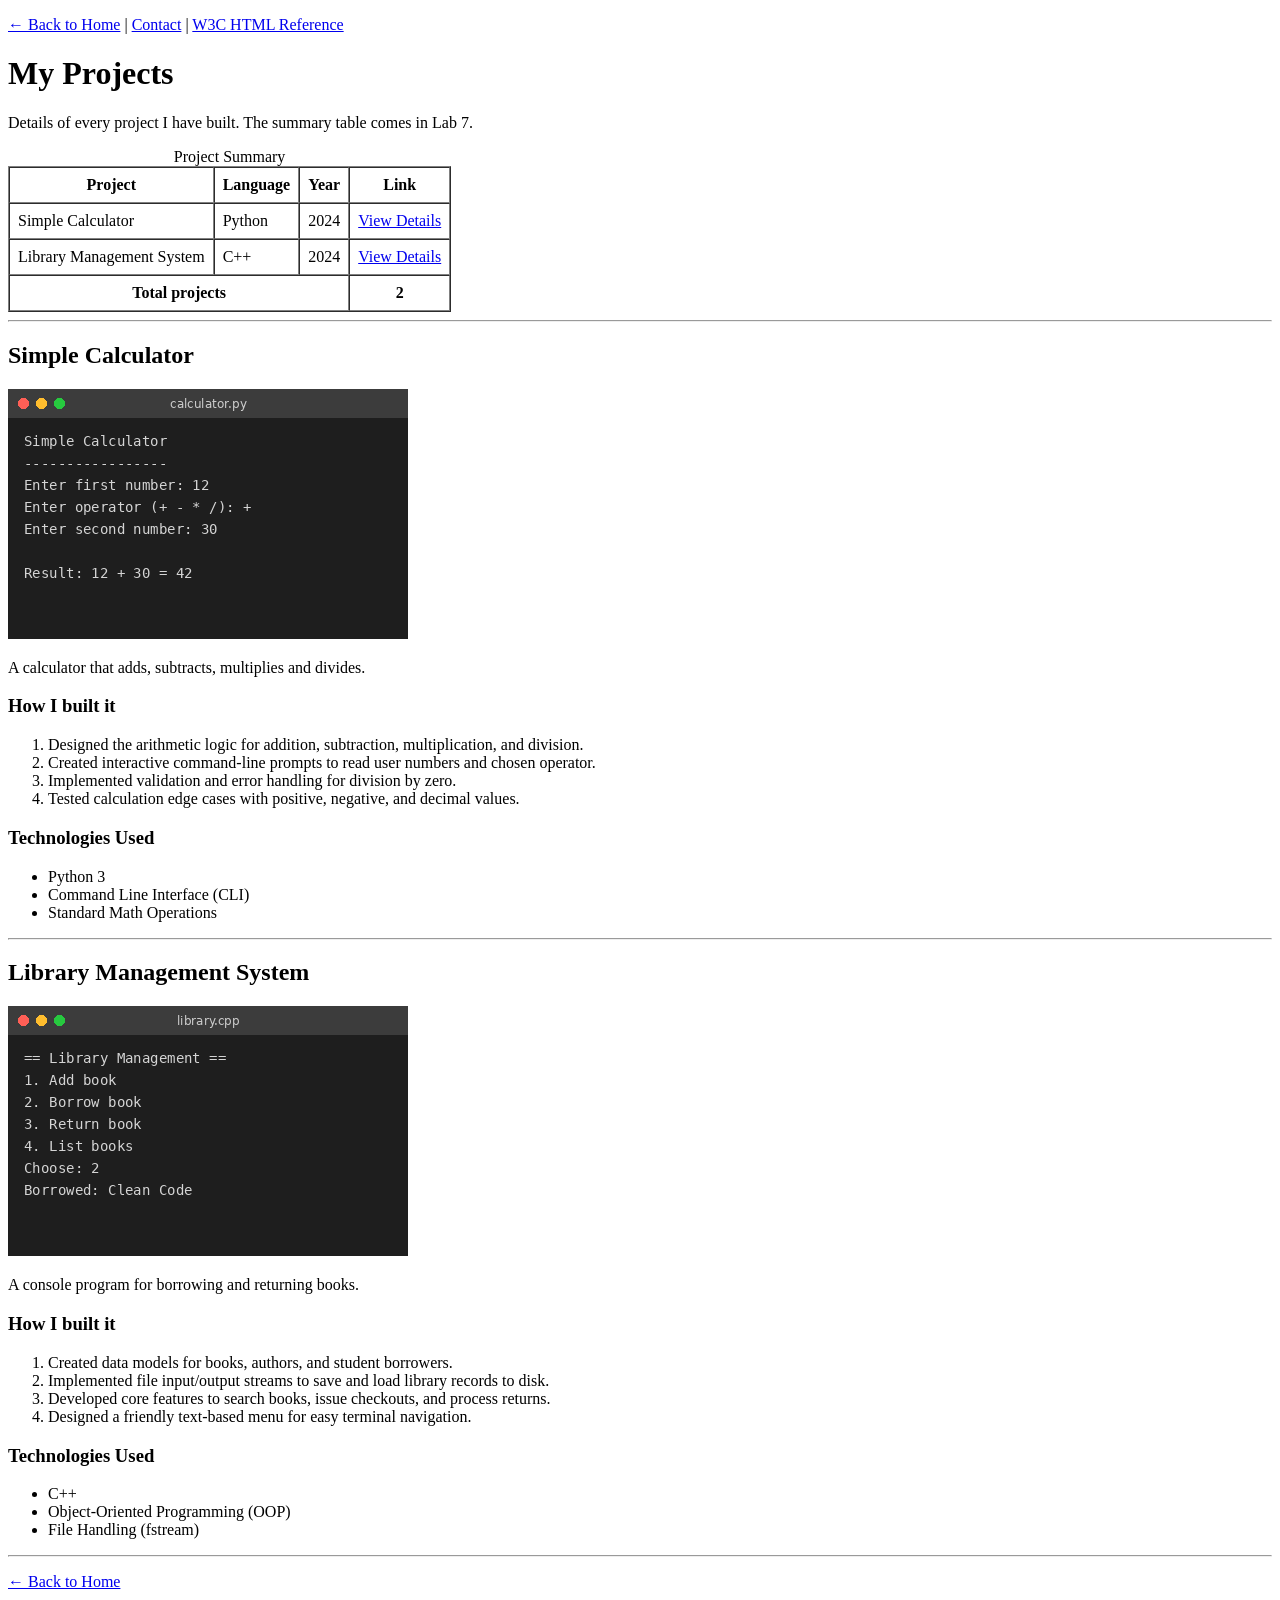
==== projects.html @ 81e09c3b "chapter 2 part 1-html portfolio" ====
<!DOCTYPE html>
<html lang="en">
<head>
    <meta charset="UTF-8">
    <link rel="icon" type="image/png" href="images/favicon.png">
    <title>Projects | Abemelek Samson</title>
</head>
<body>
    <p>
        <a href="index.html">← Back to Home</a> |
        <a href="index.html#contact">Contact</a> |
        <a href="https://www.w3.org/">W3C HTML Reference</a>
    </p>

    <h1>My Projects</h1>
    <p>Details of every project I have built. The summary table comes in Lab 7.</p>

    <table border="1" cellpadding="8" cellspacing="0">
        <caption>Project Summary</caption>
        <thead>
            <tr>
                <th>Project</th>
                <th>Language</th>
                <th>Year</th>
                <th>Link</th>
            </tr>
        </thead>
        <tbody>
            <tr>
                <td>Simple Calculator</td>
                <td>Python</td>
                <td>2024</td>
                <td><a href="#calculator">View Details</a></td>
            </tr>
            <tr>
                <td>Library Management System</td>
                <td>C++</td>
                <td>2024</td>
                <td><a href="#library">View Details</a></td>
            </tr>
        </tbody>
        <tfoot>
            <tr>
                <th colspan="3">Total projects</th>
                <th>2</th>
            </tr>
        </tfoot>
    </table>

    <hr>

    <h2 id="calculator">Simple Calculator</h2>
    <img src="images/project-calculator.png" alt="Screenshot of the calculator showing 12 + 30 = 42" width="400" height="250">
    <p>A calculator that adds, subtracts, multiplies and divides.</p>

    <h3>How I built it</h3>
    <ol>
        <li>Designed the arithmetic logic for addition, subtraction, multiplication, and division.</li>
        <li>Created interactive command-line prompts to read user numbers and chosen operator.</li>
        <li>Implemented validation and error handling for division by zero.</li>
        <li>Tested calculation edge cases with positive, negative, and decimal values.</li>
    </ol>

    <h3>Technologies Used</h3>
    <ul>
        <li>Python 3</li>
        <li>Command Line Interface (CLI)</li>
        <li>Standard Math Operations</li>
    </ul>

    <hr>

    <h2 id="library">Library Management System</h2>
    <img src="images/project-library.png" alt="Screenshot of the library management console" width="400" height="250">
    <p>A console program for borrowing and returning books.</p>

    <h3>How I built it</h3>
    <ol>
        <li>Created data models for books, authors, and student borrowers.</li>
        <li>Implemented file input/output streams to save and load library records to disk.</li>
        <li>Developed core features to search books, issue checkouts, and process returns.</li>
        <li>Designed a friendly text-based menu for easy terminal navigation.</li>
    </ol>

    <h3>Technologies Used</h3>
    <ul>
        <li>C++</li>
        <li>Object-Oriented Programming (OOP)</li>
        <li>File Handling (fstream)</li>
    </ul>

    <hr>

    <p><a href="index.html">← Back to Home</a></p>
</body>
</html>
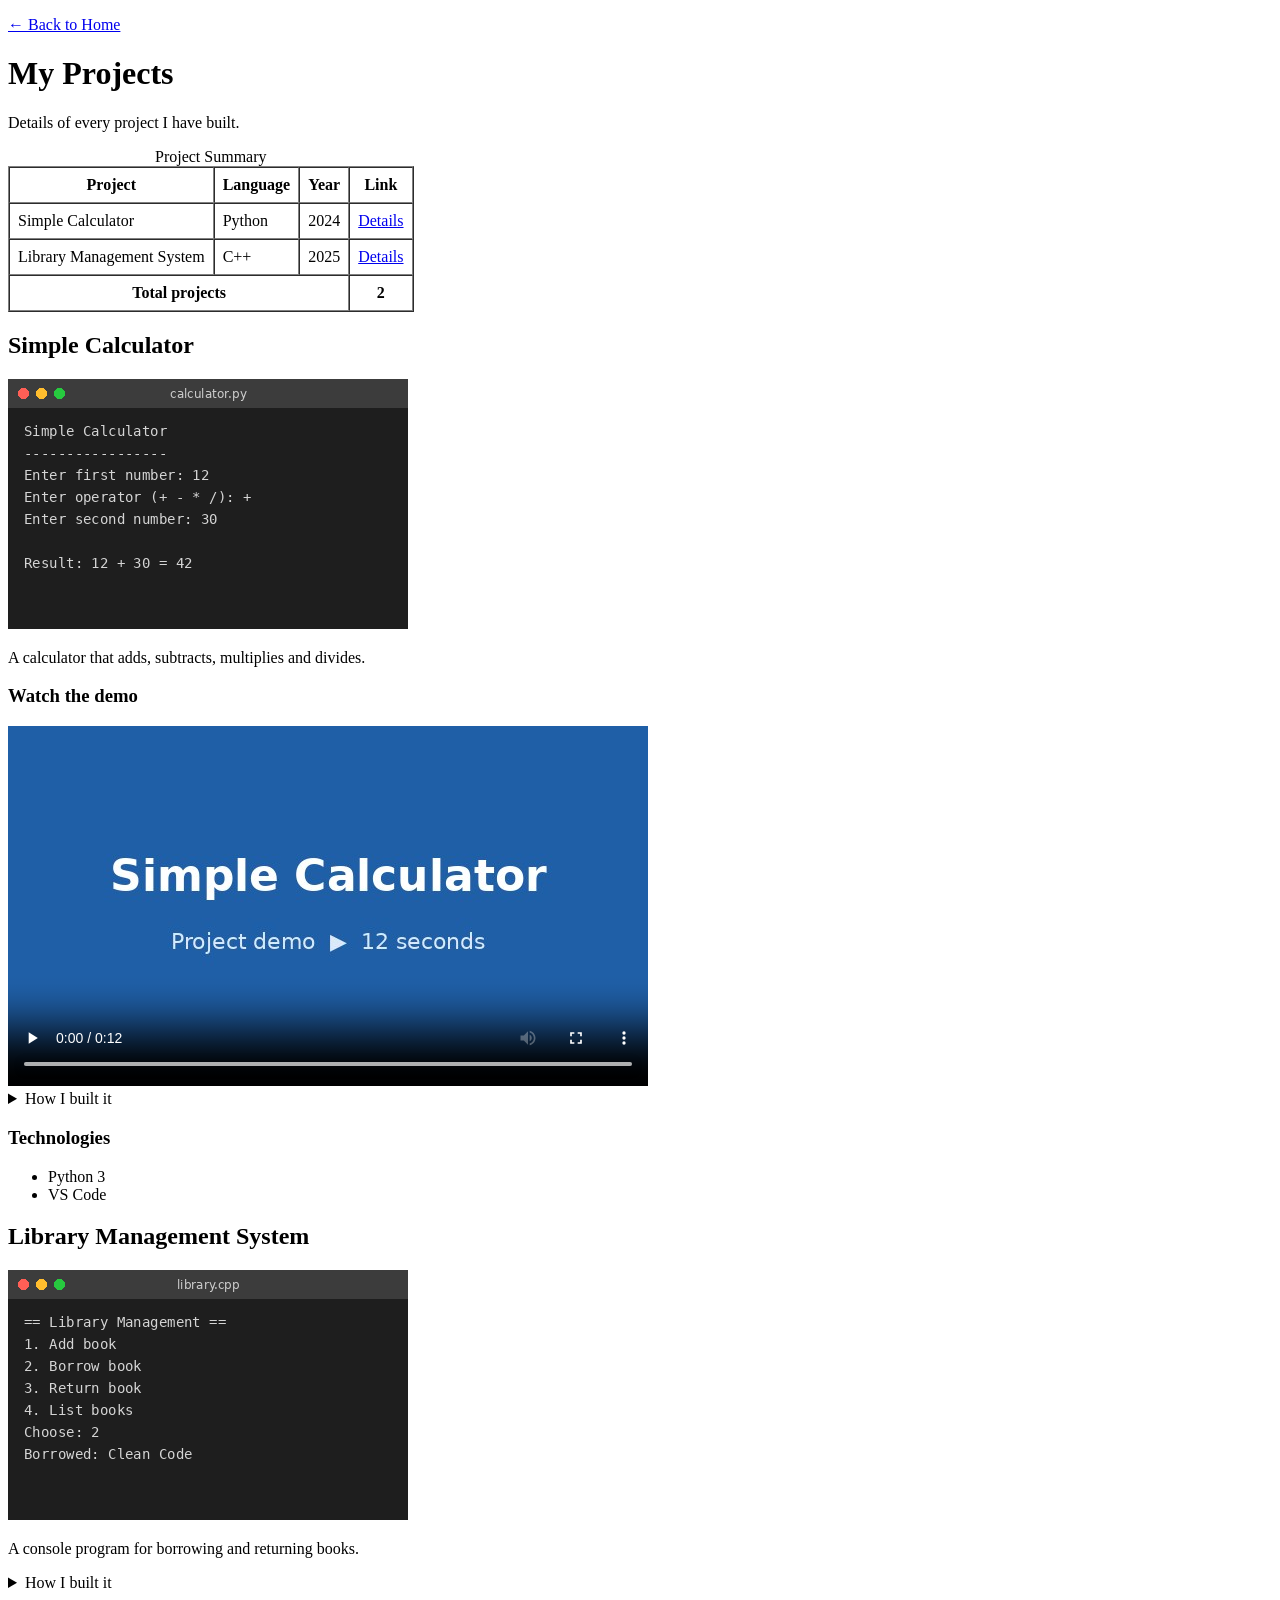
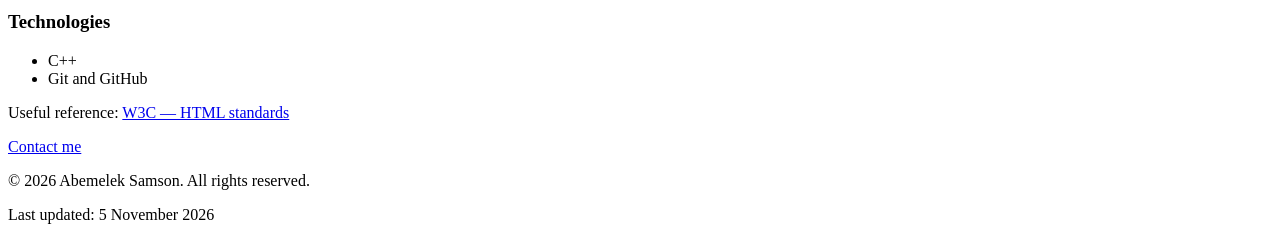
==== commit 98f9e554: "Chapter 2 Part II: semantic HTML, contact form, multimedia, canvas" ====
--- a/projects.html
+++ b/projects.html
@@ -2,95 +2,115 @@
 <html lang="en">
 <head>
     <meta charset="UTF-8">
+    <meta name="viewport" content="width=device-width, initial-scale=1.0">
+    <meta name="description" content="Projects by Abemelek Samson, Software Engineering student and aspiring web developer.">
+    <meta name="keywords" content="Abemelek Samson, projects, software engineering, calculator, library management">
+    <meta name="author" content="Abemelek Samson">
     <link rel="icon" type="image/png" href="images/favicon.png">
     <title>Projects | Abemelek Samson</title>
 </head>
 <body>
-    <p>
-        <a href="index.html">← Back to Home</a> |
-        <a href="index.html#contact">Contact</a> |
-        <a href="https://www.w3.org/">W3C HTML Reference</a>
-    </p>
+    <header>
+        <nav>
+            <p><a href="index.html">← Back to Home</a></p>
+        </nav>
+    </header>
 
-    <h1>My Projects</h1>
-    <p>Details of every project I have built. The summary table comes in Lab 7.</p>
+    <main>
+        <h1>My Projects</h1>
+        <p>Details of every project I have built.</p>
 
-    <table border="1" cellpadding="8" cellspacing="0">
-        <caption>Project Summary</caption>
-        <thead>
-            <tr>
-                <th>Project</th>
-                <th>Language</th>
-                <th>Year</th>
-                <th>Link</th>
-            </tr>
-        </thead>
-        <tbody>
-            <tr>
-                <td>Simple Calculator</td>
-                <td>Python</td>
-                <td>2024</td>
-                <td><a href="#calculator">View Details</a></td>
-            </tr>
-            <tr>
-                <td>Library Management System</td>
-                <td>C++</td>
-                <td>2024</td>
-                <td><a href="#library">View Details</a></td>
-            </tr>
-        </tbody>
-        <tfoot>
-            <tr>
-                <th colspan="3">Total projects</th>
-                <th>2</th>
-            </tr>
-        </tfoot>
-    </table>
+        <table border="1" cellpadding="8" cellspacing="0">
+            <caption>Project Summary</caption>
+            <thead>
+                <tr>
+                    <th>Project</th>
+                    <th>Language</th>
+                    <th>Year</th>
+                    <th>Link</th>
+                </tr>
+            </thead>
+            <tbody>
+                <tr>
+                    <td>Simple Calculator</td>
+                    <td>Python</td>
+                    <td><time datetime="2024">2024</time></td>
+                    <td><a href="#calculator">Details</a></td>
+                </tr>
+                <tr>
+                    <td>Library Management System</td>
+                    <td>C++</td>
+                    <td><time datetime="2025">2025</time></td>
+                    <td><a href="#library">Details</a></td>
+                </tr>
+            </tbody>
+            <tfoot>
+                <tr>
+                    <th colspan="3">Total projects</th>
+                    <th>2</th>
+                </tr>
+            </tfoot>
+        </table>
 
-    <hr>
+        <article id="calculator">
+            <h2>Simple Calculator</h2>
+            <img src="images/project-calculator.png" alt="Screenshot of the calculator showing 12 + 30 = 42" width="400" height="250">
+            <p>A calculator that adds, subtracts, multiplies and divides.</p>
 
-    <h2 id="calculator">Simple Calculator</h2>
-    <img src="images/project-calculator.png" alt="Screenshot of the calculator showing 12 + 30 = 42" width="400" height="250">
-    <p>A calculator that adds, subtracts, multiplies and divides.</p>
+            <h3>Watch the demo</h3>
+            <video controls poster="images/project-demo-poster.jpg" width="640" height="360">
+                <source src="media/project-demo.mp4" type="video/mp4">
+                <source src="media/project-demo.webm" type="video/webm">
+                <track src="media/project-demo.vtt" kind="captions" srclang="en" label="English" default>
+                Your browser does not support the video tag.
+            </video>
 
-    <h3>How I built it</h3>
-    <ol>
-        <li>Designed the arithmetic logic for addition, subtraction, multiplication, and division.</li>
-        <li>Created interactive command-line prompts to read user numbers and chosen operator.</li>
-        <li>Implemented validation and error handling for division by zero.</li>
-        <li>Tested calculation edge cases with positive, negative, and decimal values.</li>
-    </ol>
+            <details>
+                <summary>How I built it</summary>
+                <ol>
+                    <li>Wrote down the four operations the program must support.</li>
+                    <li>Read two numbers and an operator from the user.</li>
+                    <li>Used if/elif to pick the operation.</li>
+                    <li>Handled division by zero with an error message.</li>
+                </ol>
+            </details>
 
-    <h3>Technologies Used</h3>
-    <ul>
-        <li>Python 3</li>
-        <li>Command Line Interface (CLI)</li>
-        <li>Standard Math Operations</li>
-    </ul>
+            <h3>Technologies</h3>
+            <ul>
+                <li>Python 3</li>
+                <li>VS Code</li>
+            </ul>
+        </article>
 
-    <hr>
+        <article id="library">
+            <h2>Library Management System</h2>
+            <img src="images/project-library.png" alt="Screenshot of the library management console" width="400" height="250">
+            <p>A console program for borrowing and returning books.</p>
 
-    <h2 id="library">Library Management System</h2>
-    <img src="images/project-library.png" alt="Screenshot of the library management console" width="400" height="250">
-    <p>A console program for borrowing and returning books.</p>
+            <details>
+                <summary>How I built it</summary>
+                <ol>
+                    <li>Created Book and User structures using Object-Oriented Programming.</li>
+                    <li>Developed file input/output routines to store and load book records.</li>
+                    <li>Implemented core features to search catalog, issue books, and process returns.</li>
+                    <li>Designed an interactive console menu with clear navigation.</li>
+                </ol>
+            </details>
 
-    <h3>How I built it</h3>
-    <ol>
-        <li>Created data models for books, authors, and student borrowers.</li>
-        <li>Implemented file input/output streams to save and load library records to disk.</li>
-        <li>Developed core features to search books, issue checkouts, and process returns.</li>
-        <li>Designed a friendly text-based menu for easy terminal navigation.</li>
-    </ol>
+            <h3>Technologies</h3>
+            <ul>
+                <li>C++</li>
+                <li>Git and GitHub</li>
+            </ul>
+        </article>
 
-    <h3>Technologies Used</h3>
-    <ul>
-        <li>C++</li>
-        <li>Object-Oriented Programming (OOP)</li>
-        <li>File Handling (fstream)</li>
-    </ul>
+        <p>Useful reference: <a href="https://www.w3.org/">W3C &mdash; HTML standards</a></p>
+        <p><a href="index.html#contact">Contact me</a></p>
+    </main>
 
-    <hr>
-
-    <p><a href="index.html">← Back to Home</a></p>
+    <footer>
+        <p>&copy; 2026 Abemelek Samson. All rights reserved.</p>
+        <p>Last updated: <time datetime="2026-11-05">5 November 2026</time></p>
+    </footer>
 </body>
 </html>
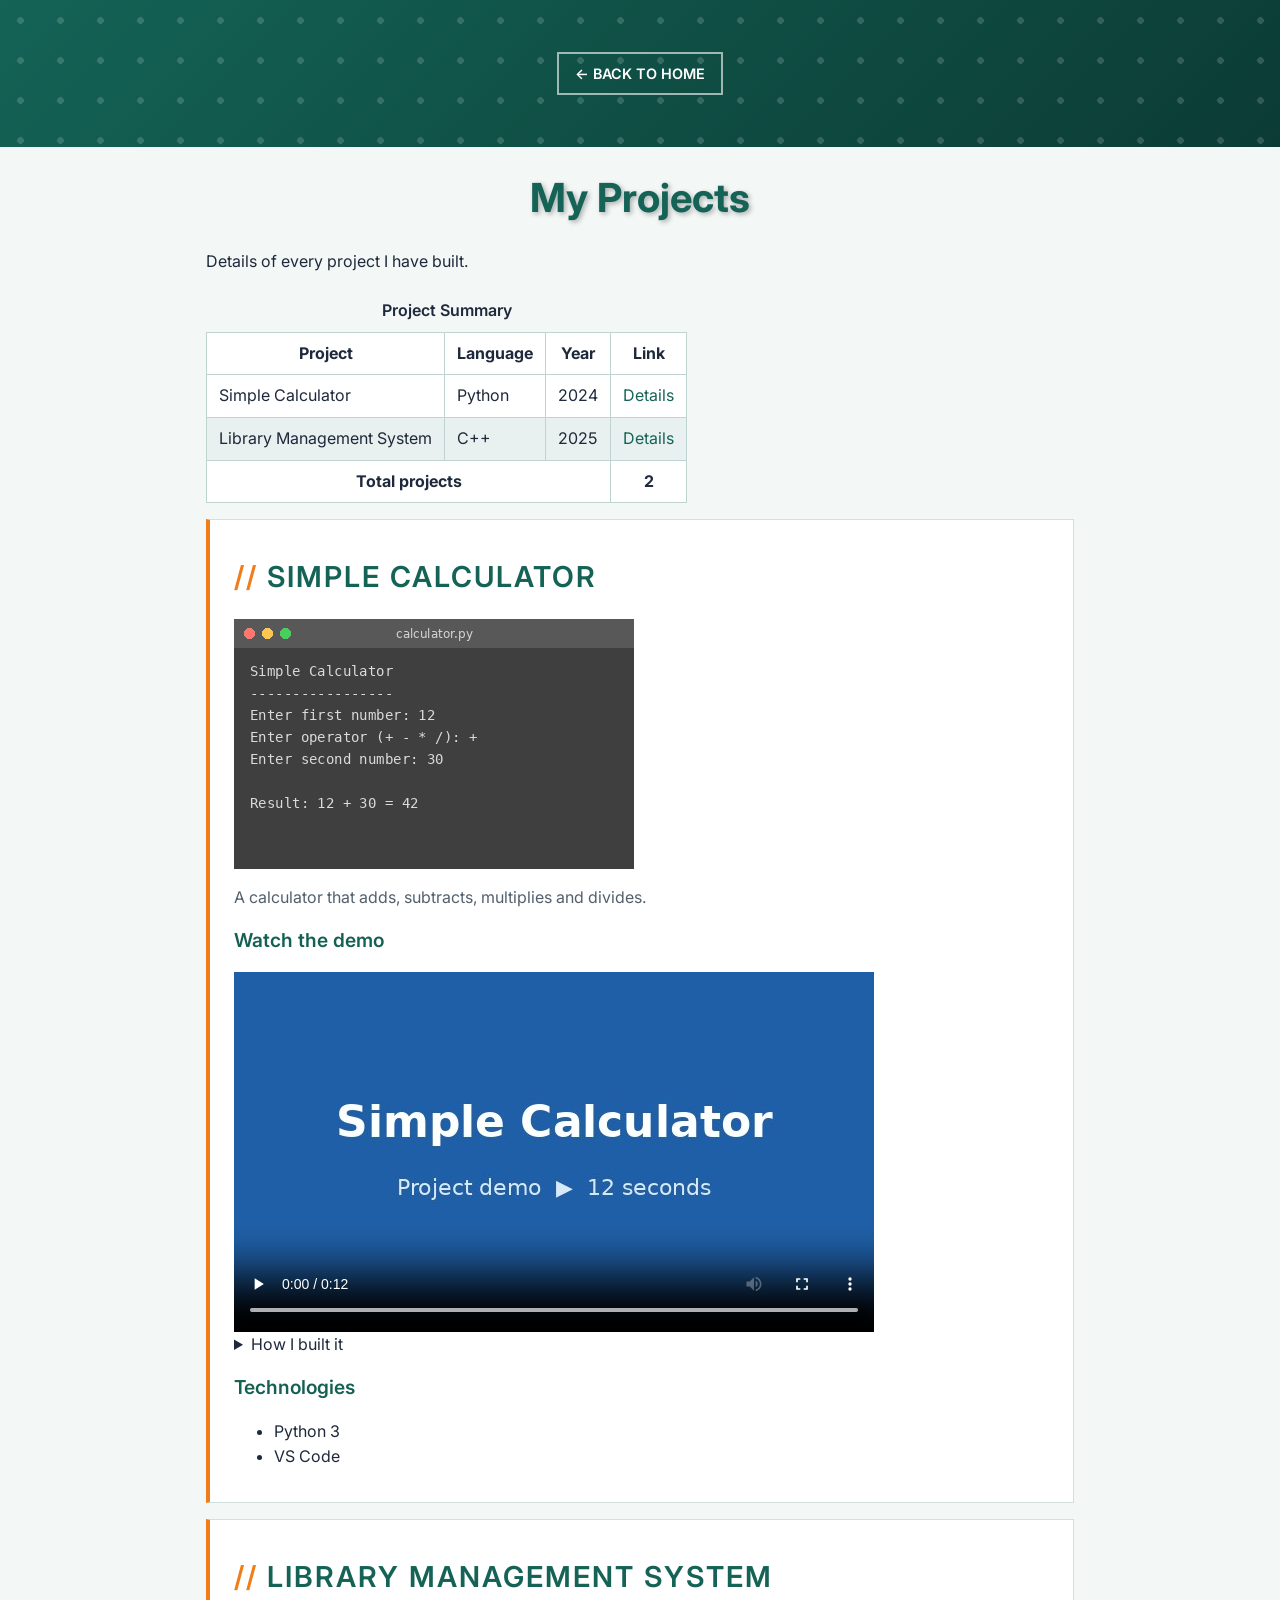
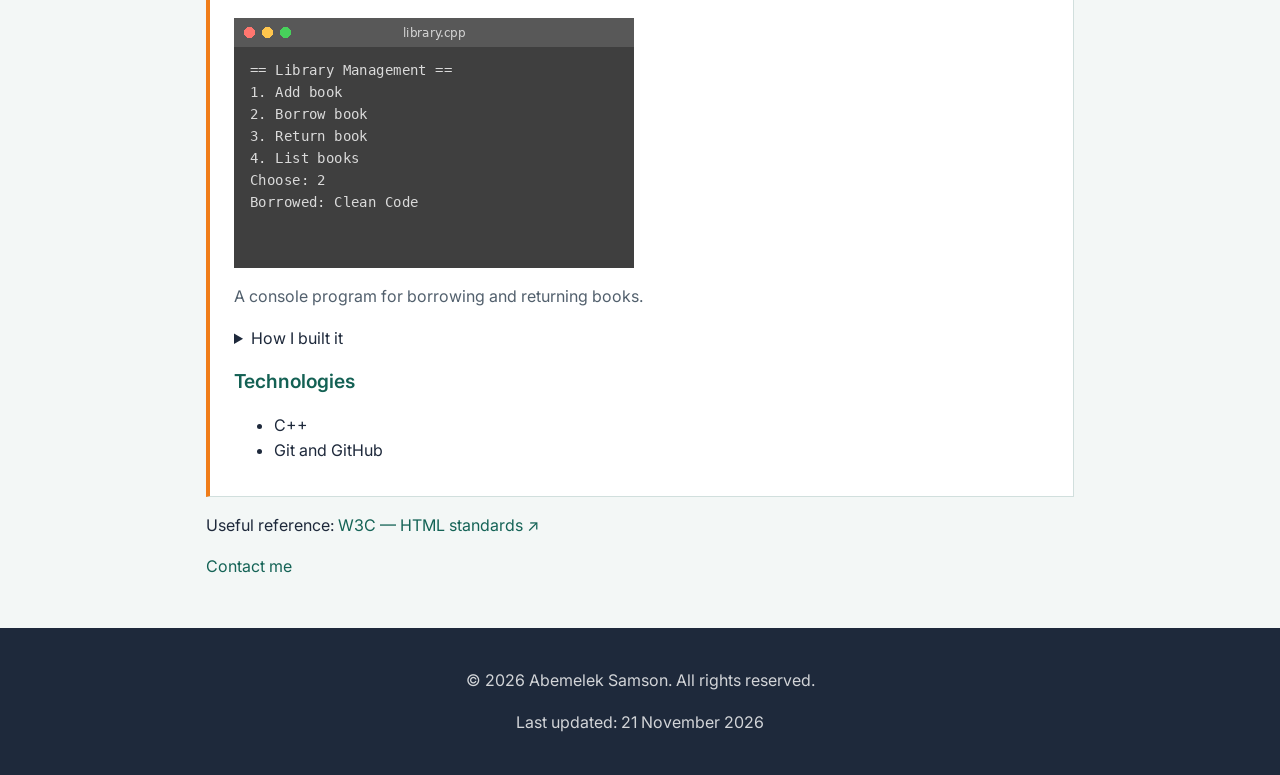
==== commit 2a8a2c08: "Chapter 3 Part I: CSS styling" ====
--- a/projects.html
+++ b/projects.html
@@ -7,6 +7,8 @@
     <meta name="keywords" content="Abemelek Samson, projects, software engineering, calculator, library management">
     <meta name="author" content="Abemelek Samson">
     <link rel="icon" type="image/png" href="images/favicon.png">
+    <link href="https://fonts.googleapis.com/css2?family=Inter:wght@400;600;700&display=swap" rel="stylesheet">
+    <link rel="stylesheet" href="css/style.css">
     <title>Projects | Abemelek Samson</title>
 </head>
 <body>
@@ -20,7 +22,7 @@
         <h1>My Projects</h1>
         <p>Details of every project I have built.</p>
 
-        <table border="1" cellpadding="8" cellspacing="0">
+        <table>
             <caption>Project Summary</caption>
             <thead>
                 <tr>
@@ -52,7 +54,7 @@
             </tfoot>
         </table>
 
-        <article id="calculator">
+        <article id="calculator" class="card">
             <h2>Simple Calculator</h2>
             <img src="images/project-calculator.png" alt="Screenshot of the calculator showing 12 + 30 = 42" width="400" height="250">
             <p>A calculator that adds, subtracts, multiplies and divides.</p>
@@ -82,7 +84,7 @@
             </ul>
         </article>
 
-        <article id="library">
+        <article id="library" class="card">
             <h2>Library Management System</h2>
             <img src="images/project-library.png" alt="Screenshot of the library management console" width="400" height="250">
             <p>A console program for borrowing and returning books.</p>
@@ -110,7 +112,7 @@
 
     <footer>
         <p>&copy; 2026 Abemelek Samson. All rights reserved.</p>
-        <p>Last updated: <time datetime="2026-11-05">5 November 2026</time></p>
+        <p>Last updated: <time datetime="2026-11-21">21 November 2026</time></p>
     </footer>
 </body>
 </html>
--- a/css/style.css
+++ b/css/style.css
@@ -0,0 +1,364 @@
+/* ==========================================
+   Portfolio stylesheet — Abemelek Samson
+   ========================================== */
+
+/* Palette
+   Primary   #146356            (deep teal, same as the logo)
+   Dark      #1e293b            (text)
+   Accent    hsl(28, 88%, 52%)  (warm amber)
+   Light     #f3f7f6            (page background)
+*/
+
+/* ---------- Reset ---------- */
+* {
+    box-sizing: border-box;
+}
+
+/* ---------- Base ---------- */
+html {
+    font-size: 16px;
+}
+
+body {
+    margin: 0;
+    background-color: #f3f7f6;
+    color: #1e293b;
+    font-family: 'Inter', Arial, sans-serif;
+    font-size: 1rem;
+    line-height: 1.6;
+}
+
+mark {
+    background-color: rgba(240, 134, 26, 0.28);
+}
+
+a {
+    text-decoration: none;
+}
+
+blockquote {
+    font-size: 1.2em;
+    font-style: italic;
+}
+
+code,
+pre {
+    font-family: 'Courier New', monospace;
+}
+
+abbr[title] {
+    cursor: help;
+    text-decoration: underline dotted;
+}
+
+/* ---------- Layout ---------- */
+main {
+    max-width: 900px;
+    margin: 0 auto;
+    padding: 0 1rem;
+}
+
+section,
+aside {
+    margin: 2rem 0;
+    padding: 1.5rem;
+}
+
+aside {
+    border-left: 6px solid hsl(28, 88%, 52%);
+    background-image: radial-gradient(circle at top left, #fef2e2, white 70%);
+}
+
+footer {
+    text-align: center;
+    padding: 1.5rem 1rem;
+    margin-top: 3rem;
+    background-color: #1e293b;
+    color: rgba(255, 255, 255, 0.8);
+}
+
+/* ---------- Headings ---------- */
+h1,
+h2,
+h3 {
+    line-height: 1.2;
+    font-weight: 600;
+}
+
+h1 {
+    color: #146356;
+    font-size: 2.5rem;
+    text-align: center;
+    font-weight: 700;
+    text-shadow: 2px 2px 5px rgba(0, 0, 0, 0.3);
+}
+
+h2 {
+    color: rgb(20, 99, 86);
+    font-size: 1.8rem;
+    text-transform: uppercase;
+    letter-spacing: 2px;
+}
+
+h2::before {
+    content: "// ";
+    color: hsl(28, 88%, 52%);
+}
+
+h2 + p {
+    font-size: 1.1rem;
+}
+
+h2 + p::first-line {
+    font-weight: 600;
+}
+
+h3 {
+    color: hsl(170, 66%, 23%);
+    font-size: 1.2rem;
+}
+
+/* ---------- Link states ---------- */
+a:link {
+    color: #146356;
+}
+
+a:visited {
+    color: #6b3fa0;
+}
+
+a:hover {
+    color: hsl(28, 88%, 42%);
+    text-decoration: underline;
+}
+
+a:active {
+    color: #b03a2e;
+}
+
+/* ---------- Link icons ---------- */
+a[href^="https"]::after {
+    content: " ↗";
+}
+
+a[href^="mailto"]::before {
+    content: "✉ ";
+}
+
+a[href^="tel"]::before {
+    content: "☎ ";
+}
+
+a[download]::before {
+    content: "↓ ";
+}
+
+#projects a[href$=".html"]::after {
+    content: " →";
+}
+
+/* ---------- Components ---------- */
+.tagline {
+    text-align: center;
+    font-size: 1.2rem;
+    color: #52606d;
+    letter-spacing: 1px;
+}
+
+nav a {
+    display: inline-block;
+    padding: 0.5rem 1rem;
+    margin: 0.25rem;
+    border: 2px solid #146356;
+    font-weight: 600;
+    text-transform: uppercase;
+    font-size: 0.9rem;
+}
+
+.btn {
+    background-color: #146356;
+    background-image: linear-gradient(180deg, #146356, #0b3b34);
+    color: white;
+    font-family: inherit;
+    font-size: 1rem;
+    border: none;
+    cursor: pointer;
+    padding: 0.6rem 1.2rem;
+    margin: 0.5rem 0.25rem 0 0;
+}
+
+[class*="btn"] {
+    text-transform: uppercase;
+    letter-spacing: 1px;
+}
+
+.btn:hover {
+    background-image: linear-gradient(180deg, #0f4f45, #082b26);
+}
+
+.btn-secondary {
+    background-image: none;
+    background-color: #52606d;
+}
+
+.btn-secondary:hover {
+    background-image: none;
+    background-color: #3e4c59;
+}
+
+.card {
+    background-color: white;
+    padding: 1rem 1.5rem;
+    margin: 1rem 0;
+    border: 1px solid #d1dfdd;
+    border-left: 4px solid hsl(28, 88%, 52%);
+}
+
+.card:hover {
+    background-color: #f7fbfa;
+}
+
+.card > p {
+    color: #52606d;
+}
+
+.card img,
+video {
+    display: block;
+    max-width: 100%;
+    height: auto;
+}
+
+.card img {
+    opacity: 0.85;
+}
+
+.card:hover img {
+    opacity: 1;
+}
+
+iframe {
+    display: block;
+    max-width: 100%;
+}
+
+dialog::backdrop {
+    background-color: rgba(11, 59, 52, 0.6);
+}
+
+/* ---------- Forms ---------- */
+fieldset {
+    margin: 0 0 1rem;
+    padding: 1rem;
+    border: 2px solid #d1dfdd;
+}
+
+legend ~ label {
+    font-weight: 600;
+}
+
+label[for^="lvl"] {
+    display: inline-block;
+    width: 7rem;
+}
+
+input[type="text"],
+input[type="email"],
+input[type="number"],
+input[type="date"],
+select,
+textarea {
+    border: 2px solid #146356;
+    font-family: inherit;
+    font-size: 1rem;
+    padding: 0.4rem;
+}
+
+/* ---------- Tables ---------- */
+table {
+    border-collapse: collapse;
+    margin: 1rem 0;
+    background-color: white;
+}
+
+th,
+td {
+    border: 1px solid #bfd3d0;
+    padding: 0.5rem 0.75rem;
+}
+
+caption {
+    font-weight: 600;
+    padding: 0.5rem;
+}
+
+tbody tr:nth-child(even) {
+    background-color: #e8f1ef;
+}
+
+/* ---------- Lists ---------- */
+ul ul {
+    list-style-type: square;
+}
+
+ol li:first-child {
+    font-weight: 600;
+}
+
+/* ---------- Header ---------- */
+header {
+    text-align: center;
+    padding: 2rem 1rem;
+    background-image: url("../images/pattern.png"),
+                      linear-gradient(135deg, #146356, #0b3b34);
+    color: white;
+}
+
+#logo,
+header img {
+    display: block;
+    margin: 0 auto 1rem;
+}
+
+header img {
+    border: 4px solid white;
+    border-radius: 50%;
+}
+
+header h1 {
+    color: white;
+}
+
+header .tagline {
+    color: rgba(255, 255, 255, 0.85);
+}
+
+header nav a:link,
+header nav a:visited {
+    color: white;
+    border-color: rgba(255, 255, 255, 0.6);
+}
+
+header nav a:hover {
+    background-color: rgba(255, 255, 255, 0.15);
+}
+
+header .btn {
+    background-image: none;
+    background-color: hsl(28, 88%, 52%);
+    color: #1e293b;
+}
+
+header .btn:hover {
+    background-image: none;
+    background-color: hsl(28, 88%, 42%);
+}
+
+/* ---------- Contact ---------- */
+#contact {
+    background-image: linear-gradient(rgba(255, 255, 255, 0.88), rgba(255, 255, 255, 0.88)),
+                      url("../images/contact-bg.jpg");
+    background-size: cover;
+    background-position: center;
+    background-attachment: fixed;
+}
